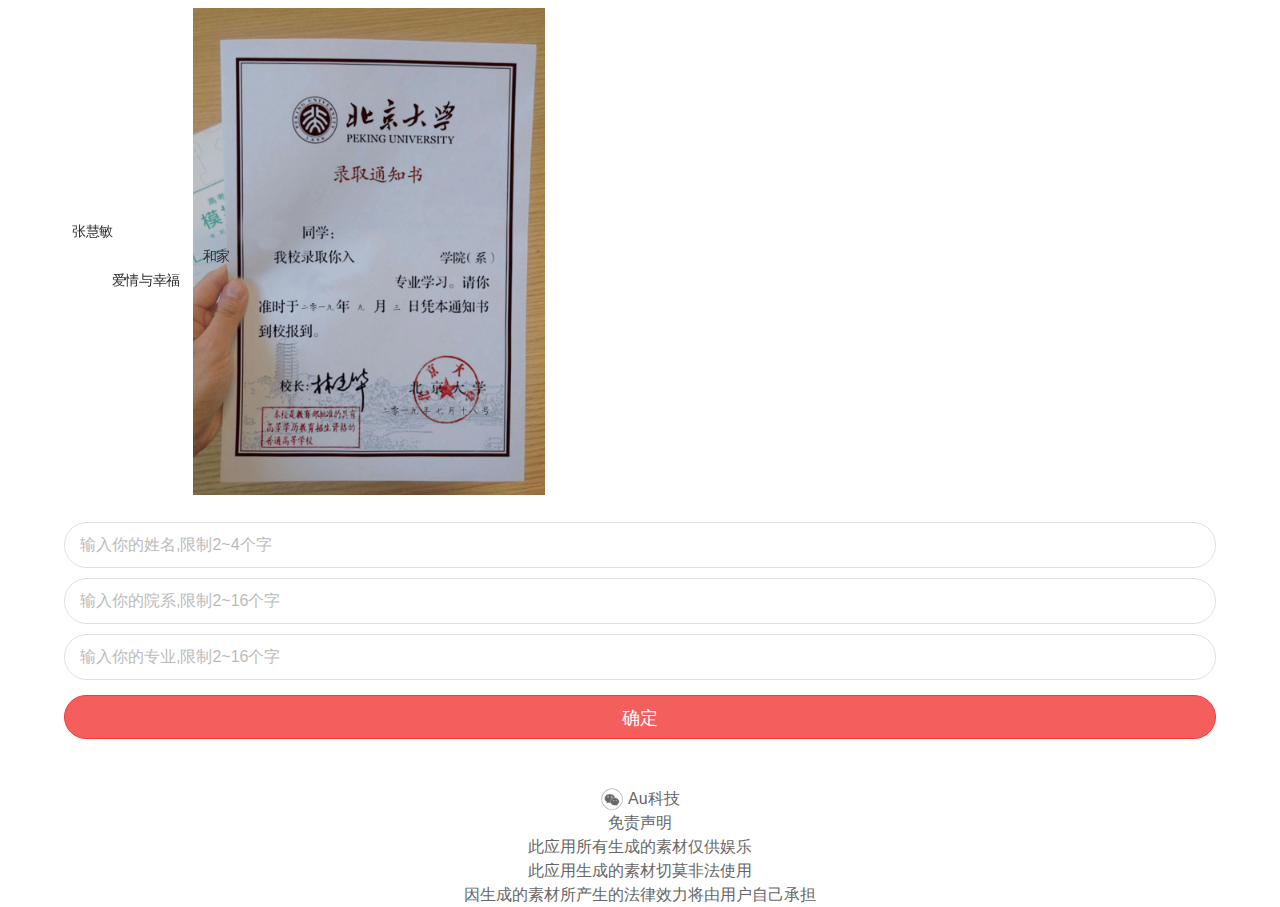
==== index.html @ 70014c67 "a" ====
<!DOCTYPE html>
<html lang="en">
<head>
    <meta http-equiv="Content-Type" content="text/html; charset=UTF-8">

    <meta name="viewport"
          content="width=device-width, initial-scale=1.0, minimum-scale=1.0, maximum-scale=1.0, user-scalable=no">
    <title>北大录取通知书</title>
    <link type="text/css" rel="stylesheet" href="./bj/frozen.css">
    <link type="text/css" rel="stylesheet" href="./bj/module.css">

</head>
<body>
<div class="wrapper">
    <!-- 图片-->
    <canvas id="canvas" height=495.2></canvas>
    <!-- 提交的表单-->
    <div class="ui-form">
        <form action="">
            <div class="ui-form-item ui-border-b">
                <input type="text" name="a" placeholder="输入你的姓名,限制2~4个字" maxlength="4">
            </div>
            <div class="ui-form-item ui-border-b">
                <input type="text" name="b" placeholder="输入你的院系,限制2~16个字" maxlength="16">
            </div>
            <div class="ui-form-item ui-border-b">
                <input type="text" name="c" placeholder="输入你的专业,限制2~16个字" maxlength="16">
            </div>
            <div class="ui-btn-wrap">
                <button class="ui-btn-lg ui-btn-danger">确定</button>
            </div>
        </form>
    </div>
</div>

<script>
    // 获取参数
    function getQueryVariable(variable) {
        var query = window.location.search.substring(1);
        var vars = query.split("&");
        for (var i = 0; i < vars.length; i++) {
            var pair = vars[i].split("=");
            if (pair[0] === variable) {
                return pair[1];
            }
        }
        return (false);
    }

    var a = getQueryVariable("a");
    var b = getQueryVariable("b");
    var c = getQueryVariable("c");

    //画图
    var aa = document.getElementById('canvas');
    var bb = aa.getContext('2d');
    aa.width = window.screen.availWidth;

    var img = new Image;
    img.src = 'bj/bg.png';

    img.onload = function () {
        bb.scale(0.4,0.4);
        bb.drawImage(img,(aa.width-img.width*0.36)/2, 20);

        bb.fillStyle = '#2d2d2d';   // 文字填充颜色
        bb.font = '34px STXingkai';
        if (!a) {
            a = '张慧敏';
        }
        if (!b) {
            b = '       和家';
        }
        if (!c) {
            c = '       爱情与幸福';
        }
        console.log(a);
        bb.fillText(decodeURI(a), 180, 590);
        bb.fillText(decodeURI(b), 447, 652);
        bb.fillText(decodeURI(c), 220, 712);

    };
    bb.stroke();
</script>

<div class="footer">
    <div class="icon-weixin"></div>
    Au科技 <br>
    免责声明<br>此应用所有生成的素材仅供娱乐<br>此应用生成的素材切莫非法使用<br>因生成的素材所产生的法律效力将由用户自己承担
</div>
</body>
</html>
---- bj/frozen.css ----
@charset "UTF-8";@media screen and (max-width:319px){html{font-size:85.33333px}}@media screen and (min-width:320px) and (max-width:359px){html{font-size:85.33333px}}@media screen and (min-width:360px) and (max-width:374px){html{font-size:96px}}@media screen and (min-width:375px) and (max-width:383px){html{font-size:100px}}@media screen and (min-width:384px) and (max-width:399px){html{font-size:102.4px}}@media screen and (min-width:400px) and (max-width:413px){html{font-size:106.66667px}}@media screen and (min-width:414px){html{font-size:110.4px}}body,div,dl,dt,dd,ul,ol,li,h1,h2,h3,h4,h5,h6,pre,code,form,fieldset,legend,input,textarea,p,blockquote,th,td,header,hgroup,nav,section,article,aside,footer,figure,figcaption,menu,button{margin:0;padding:0}body{font-family:"Helvetica Neue",Helvetica,STHeiTi,sans-serif;line-height:1.5;font-size:16px;color:#000;background-color:#f8f8f8;-webkit-user-select:none;-webkit-text-size-adjust:100%;-webkit-tap-highlight-color:transparent;outline:0}h1,h2,h3,h4,h5,h6{font-size:100%;font-weight:400}table{border-collapse:collapse;border-spacing:0}caption,th{text-align:left}fieldset,img{border:0}li{list-style:none}ins{text-decoration:none}del{text-decoration:line-through}input,button,textarea,select,optgroup,option{font-family:inherit;font-size:inherit;font-style:inherit;font-weight:inherit;outline:0}button{-webkit-appearance:none;border:0;background:0 0}a{-webkit-touch-callout:none;text-decoration:none}:focus{outline:0;-webkit-tap-highlight-color:transparent}em,i{font-style:normal}@font-face{font-family:iconfont;src:url(../font/iconfont.ttf) format("truetype")}.ui-icon,[class^=ui-icon-]{font-family:iconfont!important;font-size:32px;line-height:44px;font-style:normal;-webkit-font-smoothing:antialiased;-webkit-text-stroke-width:.2px;display:block;color:rgba(0,0,0,.5)}.ui-icon-close:before{content:""}.ui-icon-search:before{content:""}.ui-icon-return:before{content:""}.ui-icon-close,.ui-icon-search{color:#8e8e93}@font-face{font-family:iconfont;src:url(../font/iconfont-full.ttf) format("truetype")}.ui-icon,[class^=ui-icon-]{font-family:iconfont!important;font-size:32px;line-height:44px;font-style:normal;-webkit-font-smoothing:antialiased;-webkit-text-stroke-width:.2px;display:block;color:rgba(0,0,0,.5)}.ui-icon-add:before{content:"\f615"}.ui-icon-more:before{content:"\f616"}.ui-icon-arrow:before{content:"\f600"}.ui-icon-return:before{content:"\f614"}.ui-icon-checked:before{content:"\f601"}.ui-icon-checked-s:before{content:"\f602"}.ui-icon-info-block:before{content:"\f603"}.ui-icon-success-block:before{content:"\f604"}.ui-icon-warn-block:before{content:"\f605"}.ui-icon-info:before{content:"\f606"}.ui-icon-success:before{content:"\f607"}.ui-icon-warn:before{content:"\f608"}.ui-icon-next:before{content:"\f617"}.ui-icon-prev:before{content:"\f618"}.ui-icon-tag:before{content:"\f60d"}.ui-icon-tag-pop:before{content:"\f60f"}.ui-icon-tag-s:before{content:"\f60e"}.ui-icon-warn-lg:before{content:"\f609"}.ui-icon-close:before{content:"\f60a"}.ui-icon-close-progress:before{content:"\f619"}.ui-icon-close-page:before{content:"\f60b"}.ui-icon-emo:before{content:"\f61a"}.ui-icon-delete:before{content:"\f61b"}.ui-icon-search:before{content:"\f60c"}.ui-icon-order:before{content:"\f61c"}.ui-icon-news:before{content:"\f61d"}.ui-icon-personal:before{content:"\f61e"}.ui-icon-dressup:before{content:"\f61f"}.ui-icon-cart:before{content:"\f620"}.ui-icon-history:before{content:"\f621"}.ui-icon-wallet:before{content:"\f622"}.ui-icon-refresh:before{content:"\f623"}.ui-icon-thumb:before{content:"\f624"}.ui-icon-file:before{content:"\f625"}.ui-icon-hall:before{content:"\f626"}.ui-icon-voice:before{content:"\f627"}.ui-icon-unfold:before{content:"\f628"}.ui-icon-gototop:before{content:"\f629"}.ui-icon-share:before{content:"\f62a"}.ui-icon-home:before{content:"\f62b"}.ui-icon-pin:before{content:"\f62c"}.ui-icon-star:before{content:"\f62d"}.ui-icon-bugle:before{content:"\f62e"}.ui-icon-trend:before{content:"\f62f"}.ui-icon-unchecked:before{content:"\f610"}.ui-icon-unchecked-s:before{content:"\f611"}.ui-icon-play-active:before{content:"\f630"}.ui-icon-stop-active:before{content:"\f631"}.ui-icon-play:before{content:"\f632"}.ui-icon-stop:before{content:"\f633"}.ui-icon-set:before{content:"\f634"}.ui-icon-add-group:before{content:"\f635"}.ui-icon-add-people:before{content:"\f636"}.ui-icon-pc:before{content:"\f637"}.ui-icon-scan:before{content:"\f638"}.ui-icon-tag-svip:before{content:"\f613"}.ui-icon-tag-vip:before{content:"\f612"}.ui-icon-male:before{content:"\f639"}.ui-icon-female:before{content:"\f63a"}.ui-icon-collect:before{content:"\f63b"}.ui-icon-commented:before{content:"\f63c"}.ui-icon-like:before{content:"\f63d"}.ui-icon-liked:before{content:"\f63e"}.ui-icon-comment:before{content:"\f63f"}.ui-icon-collected:before{content:"\f640"}a{color:#00a5e0}em{color:#ff8444}::-webkit-input-placeholder{color:#bbb}h1{font-size:18px}h2{font-size:17px}h3,h4{font-size:16px}h5,.ui-txt-sub{font-size:14px}h6,.ui-txt-tips{font-size:12px}.ui-txt-default{color:#000}.ui-txt-white{color:#fff}.ui-txt-info{color:#777}.ui-txt-muted{color:#bbb}.ui-txt-warning,.ui-txt-red{color:#ff4222}.ui-txt-feeds{color:#314c83}.ui-txt-highlight{color:#ff8444}.ui-txt-justify{text-align:justify}.ui-txt-justify-one{text-align:justify;overflow:hidden;height:24px}.ui-txt-justify-one:after{display:inline-block;content:'';overflow:hidden;width:100%;height:0}.ui-border-t{border-top:1px solid #e0e0e0}.ui-border-b{border-bottom:1px solid #e0e0e0}.ui-border-tb{border-top:#e0e0e0 1px solid;border-bottom:#e0e0e0 1px solid;background-image:none}.ui-border-l{border-left:1px solid #e0e0e0}.ui-border-r{border-right:1px solid #e0e0e0}.ui-border{border:1px solid #e0e0e0}.ui-border-radius{border:1px solid #e0e0e0;border-radius:4px}@media screen and (-webkit-min-device-pixel-ratio:2){.ui-border-radius{position:relative;border:0}.ui-border-radius:before{content:"";width:200%;height:200%;position:absolute;top:0;left:0;border:1px solid #e0e0e0;-webkit-transform:scale(0.5);-webkit-transform-origin:0 0;padding:1px;-webkit-box-sizing:border-box;border-radius:8px;pointer-events:none}}@media screen and (-webkit-min-device-pixel-ratio:2){.ui-border{position:relative;border:0}.ui-border-t,.ui-border-b,.ui-border-l,.ui-border-r,.ui-border-tb{border:0}.ui-border-t{background-position:left top;background-image:-webkit-gradient(linear,left bottom,left top,color-stop(0.5,transparent),color-stop(0.5,#e0e0e0),to(#e0e0e0))}.ui-border-b{background-position:left bottom;background-image:-webkit-gradient(linear,left top,left bottom,color-stop(0.5,transparent),color-stop(0.5,#e0e0e0),to(#e0e0e0))}.ui-border-t,.ui-border-b,.ui-border-tb{background-repeat:repeat-x;-webkit-background-size:100% 1px}.ui-border-tb{background-image:-webkit-gradient(linear,left bottom,left top,color-stop(0.5,transparent),color-stop(0.5,#e0e0e0),to(#e0e0e0)),-webkit-gradient(linear,left top,left bottom,color-stop(0.5,transparent),color-stop(0.5,#e0e0e0),to(#e0e0e0));background-position:top,bottom}.ui-border-l{background-position:left top;background-image:-webkit-gradient(linear,right top,left top,color-stop(0.5,transparent),color-stop(0.5,#e0e0e0),to(#e0e0e0))}.ui-border-r{background-position:right top;background-image:-webkit-gradient(linear,left top,right top,color-stop(0.5,transparent),color-stop(0.5,#e0e0e0),to(#e0e0e0))}.ui-border-l,.ui-border-r{background-repeat:repeat-y;-webkit-background-size:1px 100%}.ui-border:after{content:"";width:100%;height:100%;position:absolute;top:0;left:0;background-image:-webkit-gradient(linear,left bottom,left top,color-stop(0.5,transparent),color-stop(0.5,#e0e0e0),to(#e0e0e0)),-webkit-gradient(linear,left top,right top,color-stop(0.5,transparent),color-stop(0.5,#e0e0e0),to(#e0e0e0)),-webkit-gradient(linear,left top,left bottom,color-stop(0.5,transparent),color-stop(0.5,#e0e0e0),to(#e0e0e0)),-webkit-gradient(linear,right top,left top,color-stop(0.5,transparent),color-stop(0.5,#e0e0e0),to(#e0e0e0));-webkit-background-size:100% 1px,1px 100%,100% 1px,1px 100%;background-size:100% 1px,1px 100%,100% 1px,1px 100%;-webkit-background-size:100% 1px,1px 100%,100% 1px,1px 100%;background-size:100% 1px,1px 100%,100% 1px,1px 100%;background-repeat:no-repeat;background-position:top,right,bottom,left;padding:1px;-webkit-box-sizing:border-box;z-index:10;pointer-events:none}}.ui-arrowlink{position:relative}.ui-arrowlink:before{font-family:iconfont!important;font-size:32px;line-height:44px;font-style:normal;-webkit-font-smoothing:antialiased;-webkit-text-stroke-width:.2px;display:block;color:rgba(0,0,0,.5);color:#c7c7c7;content:"";position:absolute;right:15px;top:50%;margin-top:-22px;margin-right:-10px}@media (max-width:320px){.ui-arrowlink:before{right:10px}}.ui-arrowlink.active{background:#e5e6e7}.ui-nowrap{max-width:100%;overflow:hidden;white-space:nowrap;text-overflow:ellipsis}.ui-nowrap-flex{display:-webkit-box;overflow:hidden;text-overflow:ellipsis;-webkit-box-orient:vertical;-webkit-line-clamp:1;-webkit-box-flex:1;height:inherit}.ui-nowrap-multi{display:-webkit-box;overflow:hidden;text-overflow:ellipsis;-webkit-box-orient:vertical;-webkit-line-clamp:2}.ui-placehold-wrap{padding-top:31.25%;position:relative}.ui-placehold{color:#bbb;position:absolute;top:0;width:100%;display:-webkit-box;-webkit-box-orient:vertical;-webkit-box-pack:center;-webkit-box-align:center;-webkit-box-sizing:border-box;text-align:center;height:100%;z-index:-1}.ui-placehold-img{padding-top:31.25%;position:relative}.ui-placehold-img>span{width:100%;height:100%;position:absolute;top:0;left:0;z-index:1;background-repeat:no-repeat;-webkit-background-size:cover}.ui-placehold-img img{width:100%;height:100%}.ui-grid,.ui-grid-trisect,.ui-grid-halve{padding-left:15px;padding-right:10px;overflow:hidden;padding-top:10px}@media (max-width:320px){.ui-grid,.ui-grid-trisect,.ui-grid-halve{padding-left:10px;padding-right:5px}}.ui-grid li,.ui-grid-trisect li,.ui-grid-halve li{padding-right:5px;padding-bottom:10px;float:left;position:relative;-webkit-box-sizing:border-box}.ui-grid-trisect>li{width:33.3333%}.ui-grid-trisect-img{padding-top:149.47%}.ui-grid-trisect h4{position:relative;margin:7px 0 3px}.ui-grid-trisect h4 span{display:inline-block;margin-left:12px;color:#777}.ui-grid-halve>li{width:50%}.ui-grid-halve-img{padding-top:55.17%}.ui-grid-trisect-img,.ui-grid-halve-img{position:relative;width:100%}.ui-grid-trisect-img>span,.ui-grid-halve-img>span{width:100%;height:100%;position:absolute;top:0;left:0;z-index:1;background-repeat:no-repeat;-webkit-background-size:cover}.ui-grid-trisect-img img,.ui-grid-halve-img img{width:100%;height:100%;position:absolute;left:0;top:0}.ui-grid-trisect-img.active,.ui-grid-halve-img.active{opacity:.5}.ui-row{display:block;overflow:hidden}.ui-col{float:left;-webkit-box-sizing:border-box;box-sizing:border-box;width:100%}.ui-col-10{width:10%}.ui-col-20{width:20%}.ui-col-25{width:25%}.ui-col-33{width:33.3333%}.ui-col-50{width:50%}.ui-col-67{width:66.6666%}.ui-col-75{width:75%}.ui-col-80{width:80%}.ui-col-90{width:90%}.ui-row-flex{display:-webkit-box;width:100%;-webkit-box-sizing:border-box}.ui-row-flex .ui-col{float:none;-webkit-box-flex:1;width:0}.ui-row-flex .ui-col-2{-webkit-box-flex:2}.ui-row-flex .ui-col-3{-webkit-box-flex:3}.ui-row-flex .ui-col-4{-webkit-box-flex:4}.ui-row-flex-ver{-webkit-box-orient:vertical}.ui-row-flex-ver .ui-col{width:100%;height:0}.ui-whitespace{padding-left:15px;padding-right:15px;-webkit-box-sizing:border-box;box-sizing:border-box}@media (max-width:320px){.ui-whitespace{padding-left:10px;padding-right:10px}}.ui-whitespace-left{padding-left:15px;-webkit-box-sizing:border-box;box-sizing:border-box}@media (max-width:320px){.ui-whitespace-left{padding-left:10px}}.ui-whitespace-right{padding-right:15px;-webkit-box-sizing:border-box;box-sizing:border-box}@media (max-width:320px){.ui-whitespace-right{padding-right:10px}}.ui-justify{text-align:justify;font-size:0}.ui-justify:after{content:'';display:inline-block;width:100%;height:0;overflow:hidden}.ui-justify li{display:inline-block;text-align:center}.ui-justify p{font-size:16px}.ui-justify-flex{width:100%;display:-webkit-box;-webkit-box-pack:justify;-webkit-justify-content:space-between}.ui-header,.ui-footer{position:fixed;width:100%;z-index:100;left:0}.ui-header{top:0;height:45px;line-height:45px}.ui-header-stable,.ui-header-positive{padding:0 10px;-webkit-box-sizing:border-box;box-sizing:border-box}.ui-header-stable,.ui-footer-stable{background-color:#f8f8f8}.ui-header-positive,.ui-footer-positive{background-color:#18b4ed;color:#fff}.ui-header-positive a,.ui-header-positive a:active,.ui-header-positive i,.ui-footer-positive a,.ui-footer-positive a:active,.ui-footer-positive i{color:#fff}.ui-footer-btn{background-image:-webkit-gradient(linear,left top,left bottom,color-stop(0,#f9f9f9),to(#e0e0e0));color:#00a5e0}.ui-footer-btn .ui-tiled{height:100%}.ui-footer{bottom:0;height:56px}.ui-header~.ui-container{border-top:45px solid transparent}.ui-footer~.ui-container{border-bottom:56px solid transparent}.ui-header h1{text-align:center;font-size:18px}.ui-header .ui-icon-return{position:absolute;left:0}.ui-header .ui-btn,.ui-header .ui-btn-lg,.ui-header .ui-btn-s{display:block;position:absolute;right:10px;top:50%;margin-top:-15px}.ui-center{width:100%;display:-webkit-box;-webkit-box-orient:vertical;-webkit-box-pack:center;-webkit-box-align:center;text-align:center;height:150px}.ui-flex,.ui-tiled{display:-webkit-box;width:100%;-webkit-box-sizing:border-box}.ui-flex-ver{-webkit-box-orient:vertical}.ui-flex-pack-start{-webkit-box-pack:start}.ui-flex-pack-end{-webkit-box-pack:end}.ui-flex-pack-center{-webkit-box-pack:center}.ui-flex-align-start{-webkit-box-align:start}.ui-flex-align-end{-webkit-box-align:end}.ui-flex-align-center{-webkit-box-align:center}.ui-tiled li{-webkit-box-flex:1;width:100%;text-align:center;display:-webkit-box;-webkit-box-orient:vertical;-webkit-box-pack:center;-webkit-box-align:center}.ui-badge,.ui-badge-muted,.ui-badge-num,.ui-badge-corner,.ui-badge-cornernum{display:inline-block;text-align:center;background:#f74c31;color:#fff;font-size:11px;height:16px;line-height:16px;-webkit-border-radius:8px;padding:0 6px;-webkit-background-clip:padding-box;background-clip:padding-box}.ui-badge-muted{background:#b6cae0}.ui-badge-num{height:19px;line-height:20px;font-size:12px;min-width:19px;-webkit-border-radius:10px}.ui-badge-wrap{position:relative;text-align:center}.ui-badge-corner{position:absolute;border:2px #fff solid;height:20px;line-height:20px;top:-4px;right:-9px}.ui-badge-cornernum{position:absolute;top:-4px;right:-9px;height:19px;line-height:19px;font-size:12px;min-width:19px;-webkit-border-radius:10px;top:-5px;right:-5px}.ui-reddot,.ui-reddot-border,.ui-reddot-s{position:relative;display:inline-block;line-height:22px;padding:0 6px}.ui-reddot:after,.ui-reddot-border:after,.ui-reddot-s:after{content:'';position:absolute;display:block;width:8px;height:8px;background-color:#f74c31;border-radius:5px;right:-3px;top:-3px;-webkit-background-clip:padding-box;background-clip:padding-box}.ui-reddot-static{display:block;width:8px;height:8px;padding:0}.ui-reddot-static:after{top:0;right:0}.ui-reddot-border:before{content:'';position:absolute;display:block;width:8px;height:8px;background-color:#fff;border-radius:5px;right:-4px;top:-4px;-webkit-background-clip:padding-box;background-clip:padding-box;padding:1px}.ui-reddot-s:after{width:6px;height:6px;top:-5px;right:-5px}.ui-avatar,.ui-avatar-lg,.ui-avatar-s,.ui-avatar-one,.ui-avatar-tiled{display:block;-webkit-background-size:cover;background-image:url([data-uri])}.ui-avatar{width:50px;height:50px;-webkit-border-radius:200px;overflow:hidden}.ui-avatar>span{width:100%;height:100%;display:block;overflow:hidden;background-repeat:no-repeat;-webkit-background-size:cover;-webkit-border-radius:200px}.ui-avatar-lg,.ui-avatar-one{width:70px;height:70px;-webkit-border-radius:200px;overflow:hidden}.ui-avatar-lg>span,.ui-avatar-one>span{width:100%;height:100%;display:block;overflow:hidden;background-repeat:no-repeat;-webkit-background-size:cover;-webkit-border-radius:200px}.ui-avatar-s{width:100px;height:100px;-webkit-border-radius:200px;overflow:hidden}.ui-avatar-s>span{width:100%;height:100%;display:block;overflow:hidden;background-repeat:no-repeat;-webkit-background-size:cover;-webkit-border-radius:200px}.ui-avatar-tiled{width:30px;height:30px;-webkit-border-radius:200px;overflow:hidden;display:inline-block}.ui-avatar-tiled>span{width:100%;height:100%;display:block;overflow:hidden;background-repeat:no-repeat;-webkit-background-size:cover;-webkit-border-radius:200px}.ui-label{display:inline-block;position:relative;line-height:30px;height:30px;padding:0 15px;border:1px solid #cacccd;border-radius:15px}@media screen and (-webkit-min-device-pixel-ratio:2){.ui-label{position:relative;border:0}.ui-label:before{content:"";width:200%;height:200%;position:absolute;top:0;left:0;border:1px solid #cacccd;-webkit-transform:scale(0.5);-webkit-transform-origin:0 0;padding:1px;-webkit-box-sizing:border-box;border-radius:30px;pointer-events:none}}.ui-label:active{background-color:#f3f2f2}.ui-label-list{margin:0 10px}.ui-label-list .ui-label{margin:0 10px 10px 0}.ui-label-s{font-size:11px;line-height:13px;display:inline-block;position:relative;padding:0 1px;color:#ff7f0d;border:1px solid #ff7f0d;border-radius:2px}@media screen and (-webkit-min-device-pixel-ratio:2){.ui-label-s{position:relative;border:0}.ui-label-s:before{content:"";width:200%;height:200%;position:absolute;top:0;left:0;border:1px solid #ff7f0d;-webkit-transform:scale(0.5);-webkit-transform-origin:0 0;padding:1px;-webkit-box-sizing:border-box;border-radius:4px;pointer-events:none}}.ui-label-s:active{background-color:#f3f2f2}.ui-label-s:after{content:"";position:absolute;top:-5px;bottom:-5px;left:-5px;right:-5px}.ui-tag-t,.ui-tag-hot,.ui-tag-new,.ui-tag-s-hot,.ui-tag-s-new,.ui-tag-pop-hot,.ui-tag-pop-new{position:relative}.ui-tag-t:before,.ui-tag-hot:before,.ui-tag-new:before,.ui-tag-s-hot:before,.ui-tag-s-new:before,.ui-tag-pop-hot:before,.ui-tag-pop-new:before,.ui-tag-t:after,.ui-tag-hot:after,.ui-tag-new:after,.ui-tag-s-hot:after,.ui-tag-s-new:after,.ui-tag-pop-hot:after,.ui-tag-pop-new:after{height:20px;left:0;top:0;z-index:9;display:block}.ui-tag-t:before,.ui-tag-hot:before,.ui-tag-new:before,.ui-tag-s-hot:before,.ui-tag-s-new:before,.ui-tag-pop-hot:before,.ui-tag-pop-new:before,.ui-tag-vip:before,.ui-tag-svip:before,.ui-tag-selected:after{font-family:iconfont!important;font-size:32px;line-height:44px;font-style:normal;-webkit-font-smoothing:antialiased;-webkit-text-stroke-width:.2px;display:block;color:rgba(0,0,0,.5);position:absolute}.ui-tag-t:before,.ui-tag-hot:before,.ui-tag-new:before,.ui-tag-s-hot:before,.ui-tag-s-new:before,.ui-tag-pop-hot:before,.ui-tag-pop-new:before{content:"";line-height:20px;color:red}.ui-tag-t:after,.ui-tag-hot:after,.ui-tag-new:after,.ui-tag-s-hot:after,.ui-tag-s-new:after,.ui-tag-pop-hot:after,.ui-tag-pop-new:after{position:absolute;content:'';width:22px;text-align:right;line-height:20px;font-size:12px;color:#fff;padding-right:14px}.ui-tag-b,.ui-tag-freelimit,.ui-tag-free,.ui-tag-last,.ui-tag-limit,.ui-tag-act,.ui-tag-xy,.ui-tag-vip,.ui-tag-svip{position:relative}.ui-tag-b:before,.ui-tag-freelimit:before,.ui-tag-free:before,.ui-tag-last:before,.ui-tag-limit:before,.ui-tag-act:before,.ui-tag-xy:before,.ui-tag-vip:before,.ui-tag-svip:before{position:absolute;font-size:10px;width:28px;height:13px;line-height:13px;bottom:0;right:0;z-index:9;color:#fff;border-radius:2px;text-align:center}.ui-tag-vip:before,.ui-tag-svip:before{font-size:32px;text-indent:-2px;border-radius:2px}.ui-tag-vip:before{background-color:red;color:#fffadf;content:""}.ui-tag-svip:before{background-color:#ffd400;color:#b7440e;content:""}.ui-tag-freelimit:before{background-color:#18b4ed;content:'限免'}.ui-tag-free:before{background-color:#5fb336;content:'免费'}.ui-tag-last:before{background-color:#8f6adb;content:'绝版'}.ui-tag-limit:before{background-color:#3385e6;content:'限量'}.ui-tag-act:before{background-color:#00c795;content:'活动'}.ui-tag-xy:before{background-color:#d7ba42;content:'星影'}.ui-tag-freemonthly:before{background-color:#ff7f0d;content:'包月'}.ui-tag-onsale:before{background-color:#00c795;content:'特价'}.ui-tag-hot:after,.ui-tag-s-hot:after,.ui-tag-pop-hot:after{content:'热'}.ui-tag-new:after,.ui-tag-s-new:after,.ui-tag-pop-new:after{content:'新'}.ui-tag-hot:before,.ui-tag-s-hot:before,.ui-tag-pop-hot:before{color:#ff7200}.ui-tag-s-hot:before,.ui-tag-s-new:before{content:"";left:-2px}.ui-tag-s-hot:after,.ui-tag-s-new:after{width:16px;padding-right:12px}.ui-tag-selected:after{content:"";color:#18b4ed;right:-5px;top:-5px;z-index:9;width:26px;height:26px;background:#fff;border-radius:13px;line-height:26px;text-indent:-3px}.ui-tag-wrap{display:inline-block;position:relative;padding-right:32px}.ui-tag-wrap .ui-tag-vip,.ui-tag-wrap .ui-tag-svip{position:static}.ui-tag-wrap .ui-tag-vip:before,.ui-tag-wrap .ui-tag-svip:before{top:50%;margin-top:-7px}.ui-tag-pop-hot:before,.ui-tag-pop-new:before{content:"";left:-10px;top:1px}.ui-tag-pop-hot:after,.ui-tag-pop-new:after{font-size:11px;padding-right:0;text-align:center;left:-5px}.ui-btn,.ui-btn-lg,.ui-btn-s{height:30px;line-height:30px;padding:0 11px;min-width:55px;display:inline-block;position:relative;text-align:center;font-size:15px;background-color:#fdfdfd;background-image:-webkit-gradient(linear,left top,left bottom,color-stop(0.5,#fff),to(#fafafa));vertical-align:top;color:#00a5e0;-webkit-box-sizing:border-box;-webkit-background-clip:padding-box;background-clip:padding-box;border:1px solid #cacccd;border-radius:3px}@media screen and (-webkit-min-device-pixel-ratio:2){.ui-btn,.ui-btn-lg,.ui-btn-s{position:relative;border:0}.ui-btn:before,.ui-btn-lg:before,.ui-btn-s:before{content:"";width:200%;height:200%;position:absolute;top:0;left:0;border:1px solid #cacccd;-webkit-transform:scale(0.5);-webkit-transform-origin:0 0;padding:1px;-webkit-box-sizing:border-box;border-radius:6px;pointer-events:none}}.ui-btn:not(.disabled):not(:disabled):active,.ui-btn-lg:not(.disabled):not(:disabled):active,.ui-btn-s:not(.disabled):not(:disabled):active,.ui-btn.active,.active.ui-btn-lg,.active.ui-btn-s{background:#f2f2f2;color:rgba(0,165,224,.5);-webkit-background-clip:padding-box;background-clip:padding-box}.ui-btn:after,.ui-btn-lg:after,.ui-btn-s:after{content:"";position:absolute;top:-7px;bottom:-7px;left:0;right:0}.ui-btn-primary{background-color:#18b4ed;border-color:#0baae4;background-image:-webkit-gradient(linear,left top,left bottom,color-stop(0.5,#1fbaf3),to(#18b4ed));color:#fff;-webkit-background-clip:padding-box;background-clip:padding-box}.ui-btn-primary:not(.disabled):not(:disabled):active,.ui-btn-primary.active{background:#1ca7da;border-color:#1ca7da;color:rgba(255,255,255,.5);-webkit-background-clip:padding-box;background-clip:padding-box}.ui-btn-danger{background-color:#f75549;background-image:-webkit-gradient(linear,left top,left bottom,color-stop(0.5,#fc6156),to(#f75549));color:#fff;border-color:#f43d30;-webkit-background-clip:padding-box;background-clip:padding-box}.ui-btn-danger:not(.disabled):not(:disabled):active,.ui-btn-danger.active{background:#e2574d;border-color:#e2574d;color:rgba(255,255,255,.5);-webkit-background-clip:padding-box;background-clip:padding-box}.ui-btn.disabled,.disabled.ui-btn-lg,.disabled.ui-btn-s,.ui-btn:disabled,.ui-btn-lg:disabled,.ui-btn-s:disabled{border:0;color:#ccc;background:#e9ebec;-webkit-background-clip:padding-box;background-clip:padding-box}.ui-btn-lg{font-size:18px;height:44px;line-height:44px;display:block;width:100%;border-radius:5px}.ui-btn-wrap{padding:15px 10px}@media (max-width:320px){.ui-btn-wrap{padding:10px}}.ui-btn-s{padding:0;width:55px;height:25px;line-height:25px;font-size:13px}@media screen and (-webkit-min-device-pixel-ratio:2){.ui-btn-primary:before{border:1px solid #0baae4}.ui-btn-danger:before{border:1px solid #f43d30}.ui-btn,.ui-btn-lg,.ui-btn-s{border:0}.ui-btn.disabled,.disabled.ui-btn-lg,.disabled.ui-btn-s,.ui-btn:disabled,.ui-btn-lg:disabled,.ui-btn-s:disabled,.ui-btn.disabled:before,.disabled.ui-btn-lg:before,.disabled.ui-btn-s:before,.ui-btn:disabled:before,.ui-btn-lg:disabled:before,.ui-btn-s:disabled:before{border:1px solid #e9ebec}.ui-btn-lg:before{border-radius:10px}}.ui-btn-progress{width:55px;padding:0;overflow:hidden}.ui-btn-progress .ui-btn-inner{position:absolute;left:0;top:0;height:100%;overflow:hidden;background-image:-webkit-gradient(linear,left top,left bottom,color-stop(0.5,#1fbaf3),to(#18b4ed));border-bottom-left-radius:3px;border-top-left-radius:3px}.ui-btn-progress .ui-btn-inner span{display:inline-block;color:#fff;position:absolute;width:55px;left:0}.ui-btn-progress.disabled,.ui-btn-progress:disabled{background-color:#fefefe;background-image:-webkit-gradient(linear,left top,left bottom,color-stop(0.5,#fff),to(#fafafa));color:#ccc;border:1px solid #cacccd;-webkit-background-clip:padding-box;background-clip:padding-box}@media screen and (-webkit-min-device-pixel-ratio:2){.ui-btn-progress.disabled,.ui-btn-progress:disabled{border:0}.ui-btn-progress.disabled:before,.ui-btn-progress:disabled:before{border:1px solid #cacccd}}.ui-btn-group{display:-webkit-box;width:100%;-webkit-box-sizing:border-box;box-sizing:border-box;-webkit-box-align:center}.ui-btn-group button{display:block;-webkit-box-flex:1;margin-right:10px}.ui-btn-group button:first-child{margin-left:10px}.ui-tips{padding:20px 15px;text-align:center;font-size:16px;color:#000}.ui-tips i{display:inline-block;width:32px;height:1px;vertical-align:top}.ui-tips i:before{font-family:iconfont!important;font-size:32px;line-height:44px;font-style:normal;-webkit-font-smoothing:antialiased;-webkit-text-stroke-width:.2px;display:block;color:rgba(0,0,0,.5);content:"";color:#0090ff;line-height:21px}.ui-tips-success i:before{content:"";color:#65d521}.ui-tips-warn i:before{content:"";color:#f76249}.ui-newstips-wrap{margin:20px 15px;text-align:center}.ui-newstips{background:#383939;position:relative;height:40px;line-height:40px;display:-webkit-inline-box;-webkit-box-align:center;padding-right:25px;border-radius:5px;font-size:14px;color:#fff;padding-left:15px}.ui-newstips .ui-avatar-tiled,.ui-newstips .ui-newstips-thumb,.ui-newstips i{display:block;margin-left:-5px;margin-right:10px}.ui-newstips .ui-newstips-thumb{width:30px;height:30px;position:relative}.ui-newstips .ui-newstips-thumb>span{display:block;width:100%;height:100%;z-index:1;background-repeat:no-repeat;-webkit-background-size:cover}.ui-newstips div{display:-webkit-box;overflow:hidden;text-overflow:ellipsis;-webkit-box-orient:vertical;-webkit-line-clamp:1;-webkit-box-flex:1;height:inherit}.ui-newstips:after{font-family:iconfont!important;font-size:32px;line-height:44px;font-style:normal;-webkit-font-smoothing:antialiased;-webkit-text-stroke-width:.2px;display:block;color:rgba(0,0,0,.5);color:#c7c7c7;content:"";position:absolute;right:15px;top:50%;margin-top:-22px;margin-right:-10px}@media (max-width:320px){.ui-newstips:after{right:10px}}.ui-newstips .ui-reddot,.ui-newstips .ui-reddot-border,.ui-newstips .ui-reddot-s,.ui-newstips .ui-badge-num{margin-left:10px;margin-right:5px}.ui-tooltips{width:100%;position:relative;z-index:99;overflow:hidden;-webkit-box-sizing:border-box;box-sizing:border-box}.ui-tooltips-cnt{background-color:#fff;line-height:44px;height:44px;padding-left:10px;padding-right:30px;max-width:100%;overflow:hidden;white-space:nowrap;text-overflow:ellipsis}.ui-tooltips-cnt .ui-icon-close:before{font-size:40px;color:rgba(0,0,0,.2);margin-left:-10px;position:absolute;right:0;top:0}.ui-tooltips-warn .ui-tooltips-cnt{background-color:rgba(255,242,183,.95);color:#000}.ui-tooltips-warn:active .ui-tooltips-cnt{background-color:#e1d498}.ui-tooltips-guide .ui-tooltips-cnt{color:#00a5e0;background-color:rgba(205,242,255,.95)}.ui-tooltips-guide .ui-tooltips-cnt .ui-icon-close:before{color:rgba(0,165,224,.2)}.ui-tooltips-guide:active .ui-tooltips-cnt{background-color:#b5dbe8}.ui-tooltips-cnt-link:after{font-family:iconfont!important;font-size:32px;line-height:44px;font-style:normal;-webkit-font-smoothing:antialiased;-webkit-text-stroke-width:.2px;display:block;color:rgba(0,0,0,.5);color:#c7c7c7;content:"";position:absolute;right:15px;top:50%;margin-top:-22px;margin-right:-10px;color:rgba(0,0,0,.5)}@media (max-width:320px){.ui-tooltips-cnt-link:after{right:10px}}.ui-tooltips-guide .ui-tooltips-cnt-link:after{color:#00aeef}.ui-tooltips-warn i{display:inline-block;margin-right:4px;margin-left:-4px;width:32px;height:1px;vertical-align:top}.ui-tooltips-warn i:before{font-family:iconfont!important;font-size:32px;line-height:44px;font-style:normal;-webkit-font-smoothing:antialiased;-webkit-text-stroke-width:.2px;display:block;color:rgba(0,0,0,.5);content:"";color:#f76249}.ui-table{width:100%;border-collapse:collapse}.ui-table th{font-weight:500}.ui-table td,.ui-table th{border-bottom:1px solid #e0e0e0;border-right:1px solid #e0e0e0;text-align:center}@media screen and (-webkit-min-device-pixel-ratio:2){.ui-table td,.ui-table th{position:relative;border-right:0;border-bottom:0}.ui-table td:after,.ui-table th:after{content:"";position:absolute;width:100%;height:100%;left:0;top:0;background-image:-webkit-gradient(linear,left top,right top,color-stop(0.5,transparent),color-stop(0.5,#e0e0e0),to(#e0e0e0)),-webkit-gradient(linear,left top,left bottom,color-stop(0.5,transparent),color-stop(0.5,#e0e0e0),to(#e0e0e0));-webkit-background-size:1px 100%,100% 1px;background-size:1px 100%,100% 1px;background-repeat:no-repeat;background-position:right,bottom;pointer-events:none}.ui-table tr td:last-child:after,.ui-table tr th:last-child:after{background-image:-webkit-gradient(linear,left top,left bottom,color-stop(0.5,transparent),color-stop(0.5,#e0e0e0),to(#e0e0e0));-webkit-background-size:100% 1px;background-size:100% 1px;background-repeat:no-repeat;background-position:bottom}.ui-table tr:last-child td:not(:last-child):after{background-image:-webkit-gradient(linear,left top,right top,color-stop(0.5,transparent),color-stop(0.5,#e0e0e0),to(#e0e0e0));-webkit-background-size:1px 100%;background-size:1px 100%;background-repeat:no-repeat;background-position:right}}.ui-table tr td:last-child,.ui-table tr th:last-child{border-right:0}.ui-table tr:last-child td{border-bottom:0}.ui-list{background-color:#fff;width:100%}.ui-list>li{position:relative;margin-left:15px;display:-webkit-box}.ui-list-pure>li{display:block}.ui-list-text>li,.ui-list-pure>li{position:relative;padding-top:10px;padding-bottom:10px;padding-right:15px;-webkit-box-align:center}.ui-list-text h4,.ui-list-text p{-webkit-box-flex:1}.ui-list-cover>li{padding-left:15px;margin-left:0}.ui-list>li.ui-border-t:first-child,.ui-list>li:first-child>.ui-border-t{border:0;background-image:none}.ui-list-thumb,.ui-list-thumb-s,.ui-list-img,.ui-list-icon{position:relative;margin:10px 10px 10px 0}.ui-list-thumb>span,.ui-list-thumb-s>span,.ui-list-img>span,.ui-list-icon>span{display:block;width:100%;height:100%;z-index:1;background-repeat:no-repeat;-webkit-background-size:cover}.ui-list-thumb{width:50px;height:50px}.ui-list-img{width:100px;height:68px}.ui-list-thumb-s{width:28px;height:28px}.ui-list-icon{width:40px;height:40px}.ui-list .ui-avatar,.ui-list .ui-avatar-s,.ui-list .ui-avatar-lg{margin:10px 10px 10px 0}.ui-list-info{-webkit-box-flex:1;padding-top:10px;padding-bottom:10px;display:-webkit-box;-webkit-box-orient:vertical;-webkit-box-pack:center;padding-right:15px}.ui-list-info p{color:#777;font-size:14px}.ui-list-text .ui-list-info{padding-top:0;padding-bottom:0}.ui-list li h4{font-size:16px}.ui-list:not(.ui-list-text) li>p,.ui-list li>h5{font-size:14px;color:#777}.ui-list-active>li:active,.ui-list li.active{background-color:#e5e6e7;padding-left:15px;margin-left:0}.ui-list-active>li:active,.ui-list>li.active,.ui-list>li.active>.ui-border-t,.ui-list>li.active+li>.ui-border-t,.ui-list>li.active+li.ui-border-t{background-image:none;border-top-color:#e5e6e7}.ui-list-link>li:after{font-family:iconfont!important;font-size:32px;line-height:44px;font-style:normal;-webkit-font-smoothing:antialiased;-webkit-text-stroke-width:.2px;display:block;color:rgba(0,0,0,.5);color:#c7c7c7;content:"";position:absolute;right:15px;top:50%;margin-top:-22px;margin-right:-10px}@media (max-width:320px){.ui-list-link>li:after{right:10px}}.ui-list-text.ui-list-link>li{padding-right:30px}.ui-list-link .ui-list-info{padding-right:30px}.ui-list-function .ui-list-info{padding-right:75px}.ui-list-function .ui-btn,.ui-list-function .ui-btn-lg,.ui-list-function .ui-btn-s{position:absolute;top:50%;right:15px;margin-top:-15px}.ui-list-function .ui-btn-s{margin-top:-12px}.ui-list-function.ui-list-link .ui-list-info{padding-right:90px}.ui-list-function.ui-list-link .ui-btn,.ui-list-function.ui-list-link .ui-btn-lg,.ui-list-function.ui-list-link .ui-btn-s{right:30px}.ui-list-function li{-webkit-box-align:inherit}.ui-list-one>li{padding-top:0;padding-bottom:0;line-height:44px}.ui-list-one .ui-list-info{-webkit-box-orient:horizontal;-webkit-box-align:center}.ui-list-one h4{-webkit-box-flex:1}@media (max-width:320px){.ui-list>li{margin-left:10px}.ui-list-text>li,.ui-list-pure>li,.ui-list-info{padding-right:10px}.ui-list-cover>li,.ui-list-active>li:active,.ui-list li.active{padding-left:10px}.ui-list-text.ui-list-link>li{padding-right:25px}.ui-list-function .ui-list-info{padding-right:70px}.ui-list-function .ui-btn,.ui-list-function .ui-btn-lg,.ui-list-function .ui-btn-s{right:10px}.ui-list-function.ui-list-link .ui-list-info{padding-right:85px}.ui-list-function.ui-list-link .ui-btn,.ui-list-function.ui-list-link .ui-btn-lg,.ui-list-function.ui-list-link .ui-btn-s{right:25px}}.ui-notice{width:100%;height:100%;z-index:99;display:-webkit-box;-webkit-box-orient:vertical;-webkit-box-pack:center;-webkit-box-align:center;position:absolute;text-align:center}.ui-notice>i{display:block;margin-bottom:20px}.ui-notice>i:before{font-family:iconfont!important;font-size:32px;line-height:44px;font-style:normal;-webkit-font-smoothing:antialiased;-webkit-text-stroke-width:.2px;display:block;color:rgba(0,0,0,.5);content:"";font-size:100px;line-height:100px;color:rgba(0,0,0,.3)}.ui-notice p{font-size:16px;line-height:20px;color:#bbb;text-align:center;padding:0 15px}.ui-notice-btn{width:100%;-webkit-box-sizing:border-box;padding:50px 15px 15px}.ui-notice-btn button{margin:10px 0}.ui-form{background-color:#fff}.ui-form-item-order.active{background-color:#e5e6e7}.ui-form-item{position:relative;font-size:16px;height:44px;line-height:44px;padding-right:15px;padding-left:15px}.ui-form-item label:not(.ui-switch):not(.ui-checkbox):not(.ui-checkbox-s):not(.ui-radio){width:95px;position:absolute;text-align:left;-webkit-box-sizing:border-box;box-sizing:border-box}.ui-form-item input,.ui-form-item textarea{width:100%;-webkit-box-sizing:border-box;box-sizing:border-box;-webkit-appearance:none;border:0;background:0 0;padding-left:95px}.ui-form-item input[type=checkbox],.ui-form-item input[type=radio]{padding-left:0}.ui-form-item .ui-icon-close{position:absolute;top:0;right:6px}@media (max-width:320px){.ui-form-item .ui-icon-close{right:1px}}@media (max-width:320px){.ui-form-item{padding-left:10px;padding-right:10px}}.ui-form-item-textarea{height:65px}.ui-form-item-textarea label{vertical-align:top}.ui-form-item-textarea textarea{margin-top:15px;border:0}.ui-form-item-textarea textarea:focus{outline:0}.ui-form-item-link>li:after{font-family:iconfont!important;font-size:32px;line-height:44px;font-style:normal;-webkit-font-smoothing:antialiased;-webkit-text-stroke-width:.2px;display:block;color:rgba(0,0,0,.5);color:#c7c7c7;content:"";position:absolute;right:15px;top:50%;margin-top:-22px;margin-right:-10px}@media (max-width:320px){.ui-form-item-link>li:after{right:10px}}.ui-form-item-l label,.ui-form-item-r button{color:#00a5e0;text-align:center}.ui-form-item-r .ui-icon-close{right:125px}.ui-form-item-l input:not([type=checkbox]):not([type=radio]){padding-left:115px;-webkit-box-sizing:border-box;box-sizing:border-box}.ui-form-item-r{padding-right:0}.ui-form-item-r input:not([type=checkbox]):not([type=radio]){padding-left:0;padding-right:150px;-webkit-box-sizing:border-box;box-sizing:border-box}.ui-form-item-r button{width:110px;height:44px;position:absolute;top:0;right:0}.ui-form-item-r button.disabled{color:#bbb}.ui-form-item-r button:not(.disabled):active{background-color:#e5e6e7}.ui-form-item-pure input,.ui-form-item-pure textarea{padding-left:0}.ui-form-item-show label{color:#777}.ui-form-item-link:after{font-family:iconfont!important;font-size:32px;line-height:44px;font-style:normal;-webkit-font-smoothing:antialiased;-webkit-text-stroke-width:.2px;display:block;color:rgba(0,0,0,.5);color:#c7c7c7;content:"";position:absolute;right:15px;top:50%;margin-top:-22px;margin-right:-10px}@media (max-width:320px){.ui-form-item-link:after{right:10px}}.ui-form-item-checkbox,.ui-form-item-radio,.ui-form-item-switch{display:-webkit-box;-webkit-box-align:center}.ui-checkbox,.ui-checkbox-s{display:inline-block}.ui-checkbox input,.ui-checkbox-s input{display:inline-block;width:25px;height:1px;position:relative;overflow:visible;border:0;background:0 0;-webkit-appearance:none;outline:0;margin-right:8px;vertical-align:middle}.ui-checkbox input:before,.ui-checkbox-s input:before{font-family:iconfont!important;font-size:32px;line-height:44px;font-style:normal;-webkit-font-smoothing:antialiased;-webkit-text-stroke-width:.2px;display:block;color:rgba(0,0,0,.5);content:"";color:#18b4ed;position:absolute;top:-22px;left:-4px;color:#dedfe0}.ui-checkbox input:checked:before,.ui-checkbox-s input:checked:before{content:"";color:#18b4ed}.ui-checkbox-s input:before{content:""}.ui-checkbox-s input:checked:before{content:""}.ui-switch{position:absolute;font-size:16px;right:15px;top:50%;margin-top:-16px;width:52px;height:32px;line-height:32px}@media (max-width:320px){.ui-switch{right:10px}}.ui-switch input{width:52px;height:32px;position:absolute;z-index:2;border:0;background:0 0;-webkit-appearance:none;outline:0}.ui-switch input:before{content:'';width:50px;height:30px;border:1px solid #dfdfdf;background-color:#fdfdfd;border-radius:20px;cursor:pointer;display:inline-block;position:relative;vertical-align:middle;-webkit-box-sizing:content-box;box-sizing:content-box;border-color:#dfdfdf;-webkit-box-shadow:#dfdfdf 0 0 0 0 inset;box-shadow:#dfdfdf 0 0 0 0 inset;-webkit-transition:border .4s,-webkit-box-shadow .4s;transition:border .4s,box-shadow .4s;-webkit-background-clip:content-box;background-clip:content-box}.ui-switch input:checked:before{border-color:#64bd63;-webkit-box-shadow:#64bd63 0 0 0 16px inset;box-shadow:#64bd63 0 0 0 16px inset;background-color:#64bd63;transition:border .4s,box-shadow .4s,background-color 1.2s;-webkit-transition:border .4s,-webkit-box-shadow .4s,background-color 1.2s;background-color:#64bd63}.ui-switch input:checked:after{left:21px}.ui-switch input:after{content:'';width:30px;height:30px;position:absolute;top:1px;left:0;border-radius:100%;background-color:#fff;-webkit-box-shadow:0 1px 3px rgba(0,0,0,.4);box-shadow:0 1px 3px rgba(0,0,0,.4);-webkit-transition:left .2s;transition:left .2s}.ui-radio{line-height:25px;display:inline-block}.ui-radio input{display:inline-block;width:26px;height:26px;position:relative;overflow:visible;border:0;background:0 0;-webkit-appearance:none;outline:0;margin-right:8px;vertical-align:middle}.ui-radio input:before{content:'';display:block;width:24px;height:24px;border:1px solid #dfe0e1;border-radius:13px;-webkit-background-clip:padding-box;background-clip:padding-box;position:absolute;left:0;top:0}.ui-radio input:checked:after{content:'';display:block;width:14px;height:14px;background:#18b4ed;border-radius:7px;position:absolute;left:6px;top:6px}.ui-select{position:relative;margin-right:6px}.ui-select select{-webkit-appearance:none;border:0;background:0 0;width:100%;padding-right:14px}.ui-select:after{position:absolute;top:50%;right:0;margin-top:-4px;width:0;height:0;border-top:6px solid;border-right:5px solid transparent;border-left:5px solid transparent;color:#a6a6a6;content:"";pointer-events:none}.ui-select-group{margin-left:95px;overflow:hidden}.ui-select-group .ui-select{float:left}.ui-form-item>.ui-select{margin-left:95px}.ui-input-wrap{background-color:#ebeced;height:44px;display:-webkit-box;-webkit-box-align:center}.ui-input-wrap .ui-btn,.ui-input-wrap .ui-btn-lg,.ui-input-wrap .ui-btn-s,.ui-input-wrap i{margin-right:10px}.ui-input{height:30px;line-height:30px;margin:7px 10px;background:#fff;padding-left:10px;-webkit-box-flex:1}.ui-input input{width:100%;height:100%;border:0;background:0 0;-webkit-appearance:none;outline:0}.ui-searchbar-wrap{display:-webkit-box;-webkit-box-pack:center;-webkit-box-align:center;background-color:#ebeced;height:44px}.ui-searchbar-wrap button{margin-right:10px}.ui-searchbar-wrap .ui-searchbar-cancel{color:#00a5e0;font-size:16px;padding:4px 8px}.ui-searchbar-wrap .ui-searchbar-input,.ui-searchbar-wrap button,.ui-searchbar-wrap .ui-icon-close{display:none}.ui-searchbar-wrap.focus{-webkit-box-pack:start}.ui-searchbar-wrap.focus .ui-searchbar-input,.ui-searchbar-wrap.focus button,.ui-searchbar-wrap.focus .ui-icon-close{display:block}.ui-searchbar-wrap.focus .ui-searchbar-text{display:none}.ui-searchbar{border-radius:5px;margin:0 10px;background:#fff;height:30px;line-height:30px;position:relative;padding-left:4px;-webkit-box-flex:1;display:-webkit-box;-webkit-box-pack:center;-webkit-box-align:center;color:#bbb;font-size:14px;width:100%}.ui-searchbar input{-webkit-appearance:none;border:0;background:0 0;color:#000;width:100%;padding:4px 0}.ui-searchbar .ui-icon-search{line-height:30px}.ui-searchbar .ui-icon-close{line-height:30px}.ui-searchbar-input{-webkit-box-flex:1}@media screen and (-webkit-min-device-pixel-ratio:2){.ui-searchbar.ui-border-radius:before{border-radius:10px}}.ui-slider{width:100%;overflow:hidden;position:relative;padding-top:31.25%}.ui-slider-content{display:-webkit-box;position:absolute;left:0;top:0;height:100%}.ui-slider-content>li{-webkit-box-flex:1;width:100%;height:100%}.ui-slider-content>li img{display:block;width:100%}.ui-slider-content>li span{display:block;width:100%;height:100%;background-repeat:no-repeat;-webkit-background-size:100% 100%}.ui-slider-content>li.active{opacity:.5}.ui-slider-indicators{position:absolute;display:-webkit-box;-webkit-box-pack:end;width:100%;bottom:10px;right:4px;font-size:0}.ui-slider-indicators li{display:block;text-indent:100%;white-space:nowrap;overflow:hidden;font-size:0;width:7px;height:7px;background-color:rgba(0,0,0,.3);border-radius:10px;margin-right:6px;-webkit-box-sizing:border-box;-webkit-background-clip:padding-box;background-clip:padding-box;position:relative}.ui-slider-indicators li.current:before{content:'';position:absolute;background-color:#fff;left:1px;top:1px;width:5px;height:5px;border-radius:10px;-webkit-box-sizing:border-box;-webkit-background-clip:padding-box;background-clip:padding-box}.ui-slider-indicators-center{-webkit-box-pack:center;right:0}.ui-panel{overflow:hidden;margin-bottom:10px}.ui-panel .ui-grid-halve,.ui-panel .ui-grid-trisect{padding-top:0}.ui-panel h1,.ui-panel h2,.ui-panel h3{padding-left:15px;padding-right:15px;line-height:44px;position:relative;overflow:hidden;display:-webkit-box}@media (max-width:320px){.ui-panel h1,.ui-panel h2,.ui-panel h3{padding-left:10px;padding-right:10px}}.ui-panel h1 span,.ui-panel h2 span,.ui-panel h3 span{display:block}.ui-panel-card,.ui-panel-simple{background-color:#fff}.ui-panel-pure h2,.ui-panel-pure h3{color:#777}.ui-panel-simple{margin-bottom:0}.ui-panel-subtitle{font-size:14px;color:#777;margin-left:10px}.ui-panel-title-tips{font-size:12px;color:#777;position:absolute;right:15px}@media (max-width:320px){.ui-panel-title-tips{right:10px}}.ui-arrowlink .ui-panel-title-tips{right:30px}@media (max-width:320px){.ui-arrowlink .ui-panel-title-tips{right:25px}}.ui-progress{overflow:hidden;width:100%;height:2px;font-size:0;background-color:#e2e2e2;-webkit-box-sizing:border-box;box-sizing:border-box}.ui-progress span{display:block;width:0;background:#65d521;height:100%;font-size:0}.ui-grid-trisect li .ui-progress,.ui-grid-halve li .ui-progress{position:absolute;height:13px;bottom:0;z-index:9;border:5px solid rgba(248,248,248,.9)}.ui-grid-trisect li .ui-progress span,.ui-grid-halve li .ui-progress span{border-radius:3px}.ui-tab{width:100%;overflow:hidden}.ui-tab-nav{width:100%;background-color:#fff;display:box;display:-webkit-box;font-size:16px;height:45px;-webkit-box-sizing:border-box;box-sizing:border-box}.ui-tab-content{display:-webkit-box}.ui-tab-content>li{-webkit-box-flex:1;width:100%}.ui-tab-nav li{height:45px;line-height:45px;min-width:70px;box-flex:1;-webkit-box-flex:1;text-align:center;color:#777;-webkit-box-sizing:border-box;box-sizing:border-box;border-bottom:2px solid transparent;width:100%}.ui-tab-nav li.current{color:#00a5e0;border-bottom:2px #00a5e0 solid}.ui-tab-nav li:active{opacity:.8}.ui-loading-wrap{display:-webkit-box;-webkit-box-pack:center;-webkit-box-align:center;text-align:center;height:40px}.ui-loading{width:20px;height:20px;display:block;background:url(../img/loading_sprite.png);-webkit-background-size:auto 20px;-webkit-animation:am-rotate 1s steps(12) infinite}.ui-loading-bright{width:37px;height:37px;display:block;background-image:url(../img/loading_sprite_white.png);-webkit-background-size:auto 37px;-webkit-animation:am-rotate2 1s steps(12) infinite}.ui-loading-wrap .ui-loading{margin:10px}.ui-loading-block{position:fixed;top:0;left:0;width:100%;height:100%;z-index:9999;display:-webkit-box;-webkit-box-orient:horizontal;-webkit-box-pack:center;-webkit-box-align:center;background:rgba(0,0,0,.4);display:none;background:transparent}.ui-loading-block .ui-loading-cnt{width:130px;height:110px;display:-webkit-box;-webkit-box-orient:vertical;-webkit-box-align:center;text-align:center;background:rgba(0,0,0,.65);border-radius:6px;color:#fff;font-size:16px}.ui-loading-block .ui-loading-bright{margin:18px 0 8px}.ui-loading-block.show{display:-webkit-box;display:box}@-webkit-keyframes am-rotate{from{background-position:0 0}to{background-position:-240px 0}}@-webkit-keyframes am-rotate2{from{background-position:0 0}to{background-position:-444px 0}}.ui-poptips{width:100%;position:fixed;top:0;left:0;z-index:999;padding:0 10px;-webkit-box-sizing:border-box;box-sizing:border-box}.ui-poptips-cnt{background-color:rgba(0,0,0,.6);line-height:40px;height:40px;color:#fff;font-size:16px;text-align:center;border-bottom-left-radius:3px;border-bottom-right-radius:3px;max-width:100%;overflow:hidden;white-space:nowrap;text-overflow:ellipsis}.ui-poptips-cnt i{display:inline-block;width:32px;height:1px;vertical-align:top}.ui-poptips-cnt i:before{font-family:iconfont!important;font-size:32px;line-height:44px;font-style:normal;-webkit-font-smoothing:antialiased;-webkit-text-stroke-width:.2px;display:block;color:rgba(0,0,0,.5);margin-right:2px;margin-left:4px;color:#fff;line-height:40px}.ui-poptips-info i:before{content:""}.ui-poptips-success i:before{content:""}.ui-poptips-warn i:before{content:""}.ui-dialog{position:fixed;top:0;left:0;width:100%;height:100%;z-index:9999;display:-webkit-box;-webkit-box-orient:horizontal;-webkit-box-pack:center;-webkit-box-align:center;background:rgba(0,0,0,.4);display:none}.ui-dialog.show{display:-webkit-box;display:box}.ui-dialog-hd{height:48px;line-height:48px;text-align:center;position:relative}.ui-dialog-cnt{border-radius:6px;width:270px;-webkit-background-clip:padding-box;background-clip:padding-box;pointer-events:auto;background-color:rgba(253,253,253,.95);position:relative;font-size:16px}.ui-dialog-bd{min-height:71px;border-top-left-radius:6px;border-top-right-radius:6px;padding:18px;display:-webkit-box;display:box;-webkit-box-pack:center;-webkit-box-align:center;-webkit-box-orient:vertical}.ui-dialog-bd>h4{margin-bottom:4px;width:100%;text-align:center}.ui-dialog-bd>div,.ui-dialog-bd>ul{width:100%}.ui-dialog-ft{border-bottom-left-radius:6px;border-bottom-right-radius:6px;display:-webkit-box;width:100%;-webkit-box-sizing:border-box;box-sizing:border-box;-webkit-box-align:center;border-top:1px solid #e0e0e0;height:42px;line-height:42px}.ui-dialog-close:before{font-family:iconfont!important;font-size:32px;line-height:44px;font-style:normal;-webkit-font-smoothing:antialiased;-webkit-text-stroke-width:.2px;display:block;color:rgba(0,0,0,.5);content:"";color:#828282;display:block;line-height:32px;position:absolute;top:3px;right:3px}.ui-dialog-close:active{opacity:.5}.ui-dialog-ft button{color:#00a5e0;text-align:center;border-right:1px #e0e0e0 solid;width:100%;line-height:42px;background:transparent;display:block;margin:0!important;-webkit-box-flex:1}.ui-dialog-ft button:active{background-color:rgba(0,0,0,.1)!important}.ui-dialog-ft button:first-child{border-bottom-left-radius:6px}.ui-dialog-ft button:last-child{border-right:0;border-bottom-right-radius:6px}@media screen and (-webkit-min-device-pixel-ratio:2){.ui-dialog-ft{position:relative;border:0;background-position:left top;background-image:-webkit-gradient(linear,left bottom,left top,color-stop(0.5,transparent),color-stop(0.5,#e0e0e0),to(#e0e0e0));background-repeat:repeat-x;-webkit-background-size:100% 1px}.ui-dialog-ft button{border-right:0;background-position:right top;background-image:-webkit-gradient(linear,left top,right top,color-stop(0.5,transparent),color-stop(0.5,#e0e0e0),to(#e0e0e0));background-repeat:repeat-y;-webkit-background-size:1px 100%}.ui-dialog-ft button:last-child{background:0 0}}.ui-selector header{padding:6px 10px;color:#a6a6a6;overflow:hidden}.ui-selector header h3{float:left}.ui-selector-content{background:#fff}.ui-selector-item p{margin-left:10px;-webkit-box-flex:1;overflow:hidden;white-space:nowrap;text-overflow:ellipsis}.ui-selector-item .ui-txt-info{margin:0 10px;font-size:12px}.ui-selector-item .ui-list-link li:after{display:none}.ui-selector-item h3:before{content:'';display:block;width:0;height:0;border-left:6px solid;border-top:5px solid transparent;border-bottom:5px solid transparent;color:#a6a6a6;position:absolute;left:25px;top:15px;-webkit-transition:all .2s}.ui-selector-item.active h3:before{-webkit-transform:rotate(90deg)}.ui-selector-item.active h3{border:0;background-image:none}.ui-selector-item.active ul{display:block}.ui-selector-item ul{display:none}.ui-selector-item h3{display:-webkit-box;font-size:16px;padding-left:54px;line-height:44px;height:44px;position:relative}.ui-actionsheet{position:fixed;top:0;left:0;width:100%;height:100%;z-index:9999;opacity:0;pointer-events:none;display:-webkit-box;-webkit-box-orient:horizontal;-webkit-box-pack:center;-webkit-box-align:end;background:rgba(0,0,0,.4)}.ui-actionsheet.show{pointer-events:inherit;opacity:1}.ui-actionsheet.show .ui-actionsheet-cnt{-webkit-transform:translateY(0);-webkit-transition-delay:.3s}.ui-actionsheet-cnt{font-size:21px;position:fixed;bottom:0;padding:0 8px;width:100%;-webkit-box-sizing:border-box;box-sizing:border-box;text-align:center;-webkit-transform:translateY(100%);-webkit-transition-property:all;-webkit-transition-timing-function:ease-out;-webkit-transition-duration:.3s}.ui-actionsheet button,.ui-actionsheet h4{background:rgba(255,255,255,.84);display:block;width:100%;color:#0079ff;-webkit-box-sizing:border-box;box-sizing:border-box}.ui-actionsheet button{line-height:44px;height:44px}.ui-actionsheet h4{line-height:24px;padding-left:20px;padding-right:20px;padding-top:10px;padding-bottom:10px;border-top-left-radius:3px;border-top-right-radius:3px}.ui-actionsheet button:not(:last-child){border-top:1px #e0e0e0 solid}.ui-actionsheet button:last-child{margin:8px 0;border-radius:3px}.ui-actionsheet button:nth-last-child(2){border-bottom-left-radius:3px;border-bottom-right-radius:3px}.ui-actionsheet button:active{opacity:.84}.ui-actionsheet h4{font-size:13px;color:#8a8a8a}.ui-actionsheet .ui-actionsheet-del{color:#fd472b}@media screen and (-webkit-min-device-pixel-ratio:2){.ui-actionsheet button:not(:last-child){border:0;background-position:left top;background-image:-webkit-gradient(linear,left bottom,left top,color-stop(0.5,transparent),color-stop(0.5,#e0e0e0),to(#e0e0e0));background-repeat:repeat-x;-webkit-background-size:100% 1px}}p
---- bj/module.css ----
body {
    background: #fff;
}

.ui-header-positive {
    background-color: #fff;
    color: #000;
}

.ui-header-positive i {
    color: #000;
}

.ui-img canvas {
    width: 100%;
    height: auto;
    background: #f8f8f8;
}

.wrapper img {
    width: 80%;
    margin: 30px 10%;
}

.ui-form {
    width: 90%;
    margin: 0 auto;
}

.ui-form form {
    margin-top: 20px;
}

.ui-form-item {
    border: 1px solid #e0e0e0;
    border-radius: 50px;
    margin-top: 10px;
}

.ui-form-item input,
.ui-form-item textarea {
    padding-left: 0px;
}

.ui-btn-wrap {
    padding: 15px 0px;
}

.ui-btn-wrap button {
    border-radius: 50px;
}

.ui-btn-bule {
    background: #40abf4;
    color: #fff;
}
.ui-btn-red {
    background: #f45e5d;
    color: #fff;
}
.ui-btn-danger {
    background: #f45e5d;
    color: #fff;
}
.ui-btn-bule:before {
    border: 0;
}
.ui-btn-danger:before {
    border: 0;
}
.weui-footer {
    color: #999999;
    font-size: 14px;
    text-align: center;
}

.weui-footer__text {
    padding: 0 .34em;
    font-size: 12px;
}

.ui-grid-trisect {
    margin-top: 10px;
}

.ui-grid-trisect>li {
    width: 50%;
}

.ui-grid-trisect .ui-border {
    background: #fff;
}

.ui-grid-trisect .ui-nowrap {
    color: #303030;
    font-weight: bold;
    background: #fff;
    margin: 10px 0;
    text-align: center;
}

.ui-grid-trisect-img>img{
    width: 100%;
    height: 100%;
    position: absolute;
    top: 0;
    left: 0;
    z-index: 1;
    background-repeat: no-repeat;
    -webkit-background-size: cover;
}

.footer{
    text-align:center;
    margin:0.3rem 0 0;
    color:#666;
    height:24px;
    line-height:24px
}
.icon-weixin{background:url([data-uri]) 
    no-repeat 50%;
    height:24px;
    width:24px;
    background-size:24px;
    display:inline-block;
    vertical-align:top
}
.ui-btn{
    height: 30px;
    line-height: 30px;
    padding: 0 11px;
    min-width: 55px;
    display: inline-block;
    position: relative;
    text-align: center;
    font-size: 15px;
    vertical-align: top;
    color: #000;
    -webkit-box-sizing: border-box;
    -webkit-background-clip: padding-box;
    background-clip: padding-box;
    border: 1px solid #000;
    border-radius: 3px;
}
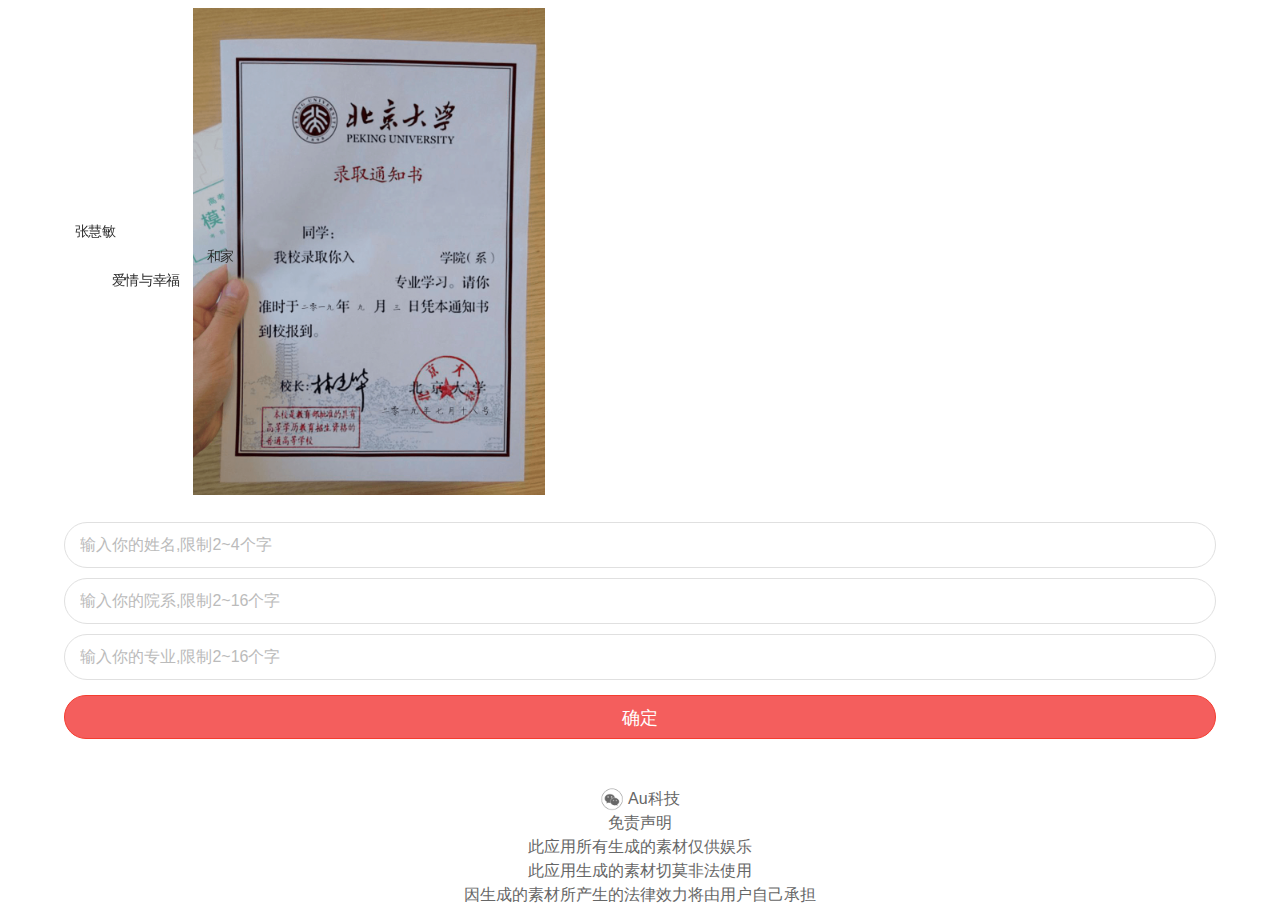
==== commit 78b56c33: "a" ====
--- a/index.html
+++ b/index.html
@@ -64,7 +64,7 @@
         bb.drawImage(img,(aa.width-img.width*0.36)/2, 20);
 
         bb.fillStyle = '#2d2d2d';   // 文字填充颜色
-        bb.font = '34px STXingkai';
+        bb.font = '34px KT';
         if (!a) {
             a = '张慧敏';
         }
@@ -75,8 +75,8 @@
             c = '       爱情与幸福';
         }
         console.log(a);
-        bb.fillText(decodeURI(a), 180, 590);
-        bb.fillText(decodeURI(b), 447, 652);
+        bb.fillText(decodeURI(a), 187, 590);
+        bb.fillText(decodeURI(b), 457, 652);
         bb.fillText(decodeURI(c), 220, 712);
 
     };
--- a/bj/module.css
+++ b/bj/module.css
@@ -54,20 +54,25 @@
     background: #40abf4;
     color: #fff;
 }
+
 .ui-btn-red {
     background: #f45e5d;
     color: #fff;
 }
+
 .ui-btn-danger {
     background: #f45e5d;
     color: #fff;
 }
+
 .ui-btn-bule:before {
     border: 0;
 }
+
 .ui-btn-danger:before {
     border: 0;
 }
+
 .weui-footer {
     color: #999999;
     font-size: 14px;
@@ -83,7 +88,7 @@
     margin-top: 10px;
 }
 
-.ui-grid-trisect>li {
+.ui-grid-trisect > li {
     width: 50%;
 }
 
@@ -99,7 +104,7 @@
     text-align: center;
 }
 
-.ui-grid-trisect-img>img{
+.ui-grid-trisect-img > img {
     width: 100%;
     height: 100%;
     position: absolute;
@@ -110,22 +115,24 @@
     -webkit-background-size: cover;
 }
 
-.footer{
-    text-align:center;
-    margin:0.3rem 0 0;
-    color:#666;
-    height:24px;
-    line-height:24px
+.footer {
+    text-align: center;
+    margin: 0.3rem 0 0;
+    color: #666;
+    height: 24px;
+    line-height: 24px
 }
-.icon-weixin{background:url([data-uri]) 
-    no-repeat 50%;
-    height:24px;
-    width:24px;
-    background-size:24px;
-    display:inline-block;
-    vertical-align:top
+
+.icon-weixin {
+    background: url([data-uri]) no-repeat 50%;
+    height: 24px;
+    width: 24px;
+    background-size: 24px;
+    display: inline-block;
+    vertical-align: top
 }
-.ui-btn{
+
+.ui-btn {
     height: 30px;
     line-height: 30px;
     padding: 0 11px;
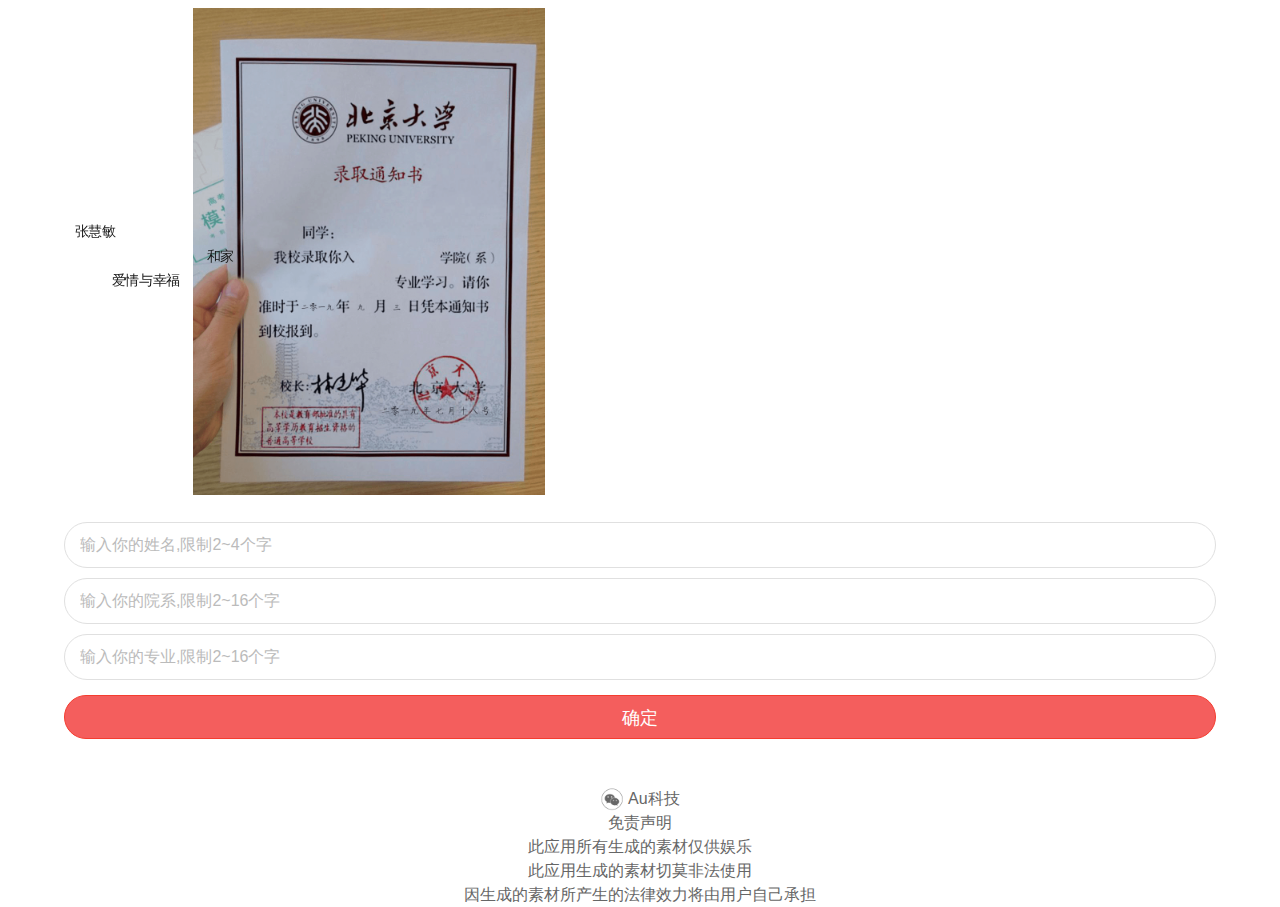
==== commit df978269: "a" ====
--- a/index.html
+++ b/index.html
@@ -63,7 +63,7 @@
         bb.scale(0.4,0.4);
         bb.drawImage(img,(aa.width-img.width*0.36)/2, 20);
 
-        bb.fillStyle = '#2d2d2d';   // 文字填充颜色
+        bb.fillStyle = '#171717';   // 文字填充颜色
         bb.font = '34px KT';
         if (!a) {
             a = '张慧敏';
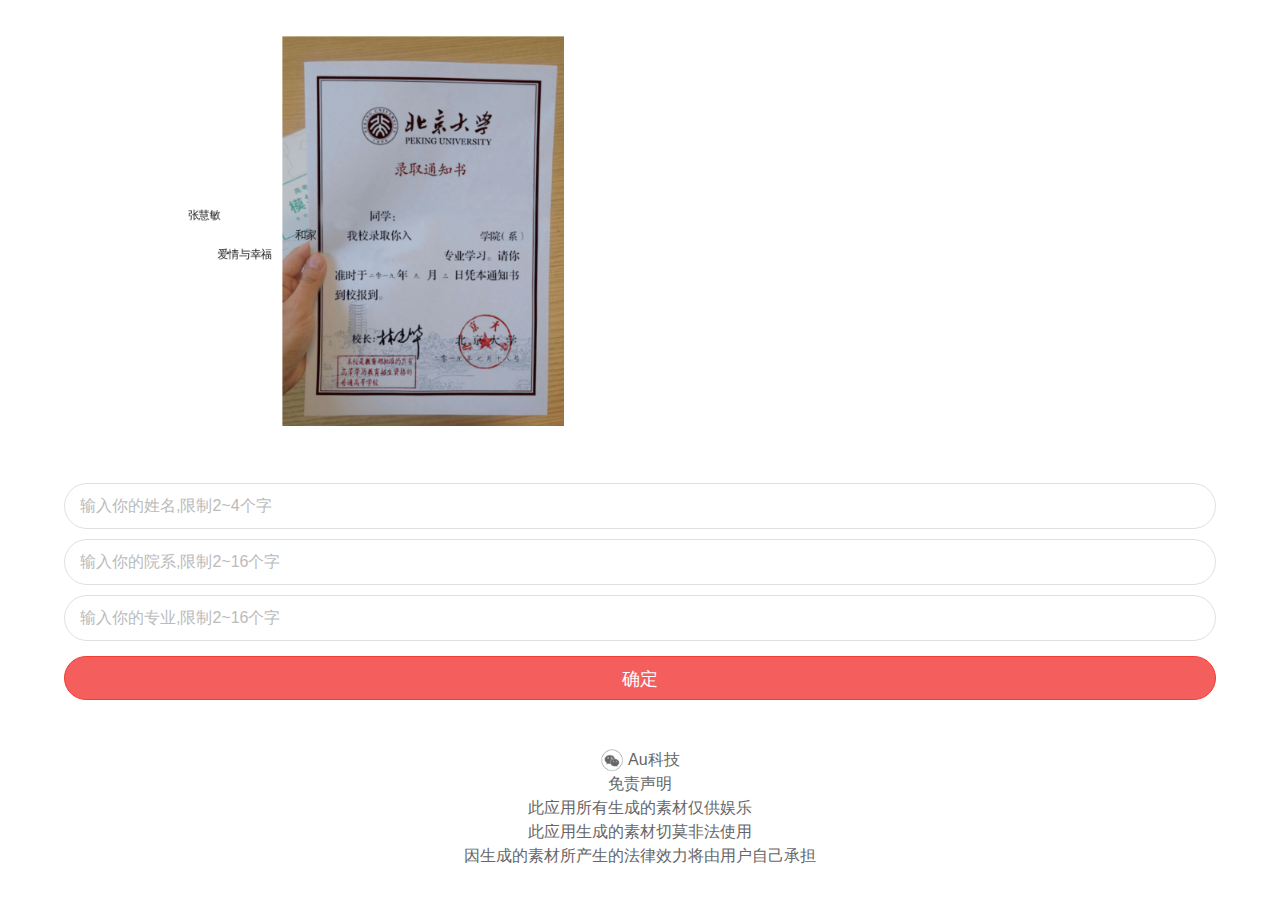
==== commit 1c4d0f32: "a" ====
--- a/index.html
+++ b/index.html
@@ -11,7 +11,7 @@
 
 </head>
 <body>
-<div class="wrapper">
+<div class="wrapper" id="wrapper">
     <!-- 图片-->
     <canvas id="canvas" height=495.2></canvas>
     <!-- 提交的表单-->
@@ -76,9 +76,14 @@
         }
         console.log(a);
         bb.fillText(decodeURI(a), 187, 590);
-        bb.fillText(decodeURI(b), 457, 652);
+        bb.fillText(decodeURI(b), 462, 652);
         bb.fillText(decodeURI(c), 220, 712);
-
+        let base64ImgSrc = aa.toDataURL("image/png");
+        let img2 = document.createElement("img");
+        img2.src = base64ImgSrc;
+        document.getElementById("wrapper").insertBefore(img2,aa);
+        //隐藏 canvas
+        document.getElementById("canvas").style.display="none";
     };
     bb.stroke();
 </script>
